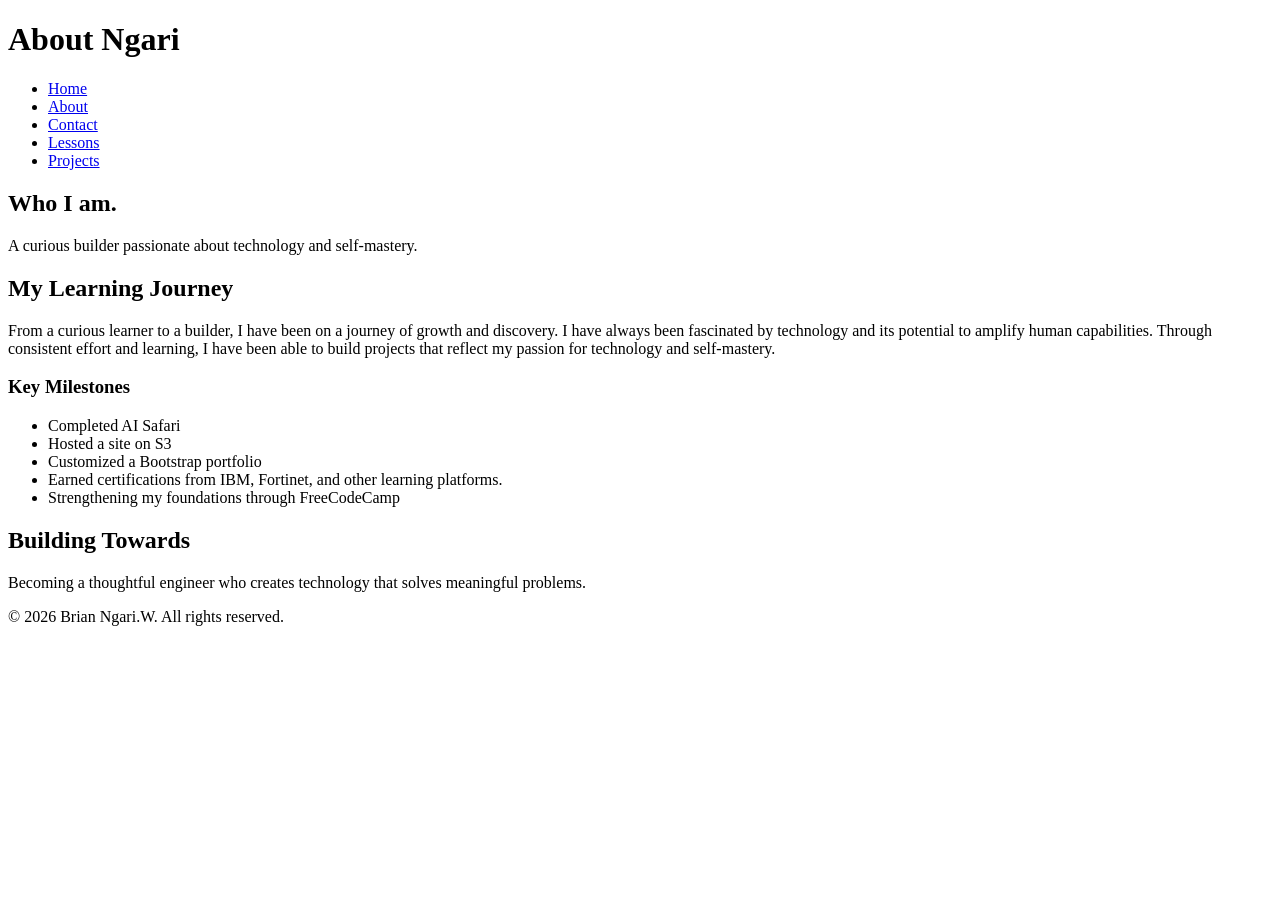
==== about.html @ 25faadaf "Refine about page content and milestones" ====
<!DOCTYPE html>
<html lang="en">
<head>
    <meta charset="UTF-8">
    <meta name="viewport" content="width=device-width, initial-scale=1.0">
    <title>About Ngari</title>
</head>
<body>
    <header>
        <h1>About Ngari</h1>
        <nav>
            <ul>
                <li><a href="index.html">Home</a></li>
                <li><a href="about.html">About</a></li>
                <li><a href="contact.html">Contact</a></li>
                <li><a href="lessons.html">Lessons</a></li>
                <li><a href="projects.html">Projects</a></li>
            </ul>
        </nav>
    </header>
    <main>
        <section>
            <h2>Who I am.</h2>
            <p>A curious builder passionate about technology and self-mastery.</p>
        </section>
        <section>
            <h2>My Learning Journey</h2>
            <p>From a curious learner to a builder, I have been on a journey of growth and discovery. I have always been fascinated by technology and its potential to amplify human capabilities. Through consistent effort and learning, I have been able to build projects that reflect my passion for technology and self-mastery.</p>
            <h3>Key Milestones</h3>
            <ul>
                <li>Completed AI Safari</li>
                <li>Hosted a site on S3</li>
                <li>Customized a Bootstrap portfolio</li>
                <li>Earned certifications from IBM, Fortinet, and other learning platforms.</li>
                <li>Strengthening my foundations through FreeCodeCamp</li>
            </ul>
        </section>
        <section>
            <h2>Building Towards</h2>
            <p>Becoming a thoughtful engineer who creates technology that solves meaningful problems.</p>
        </section>
    </main>
    <footer>
        <p>&copy; 2026 Brian Ngari.W. All rights reserved.</p>
    </footer>
</body>
</html>
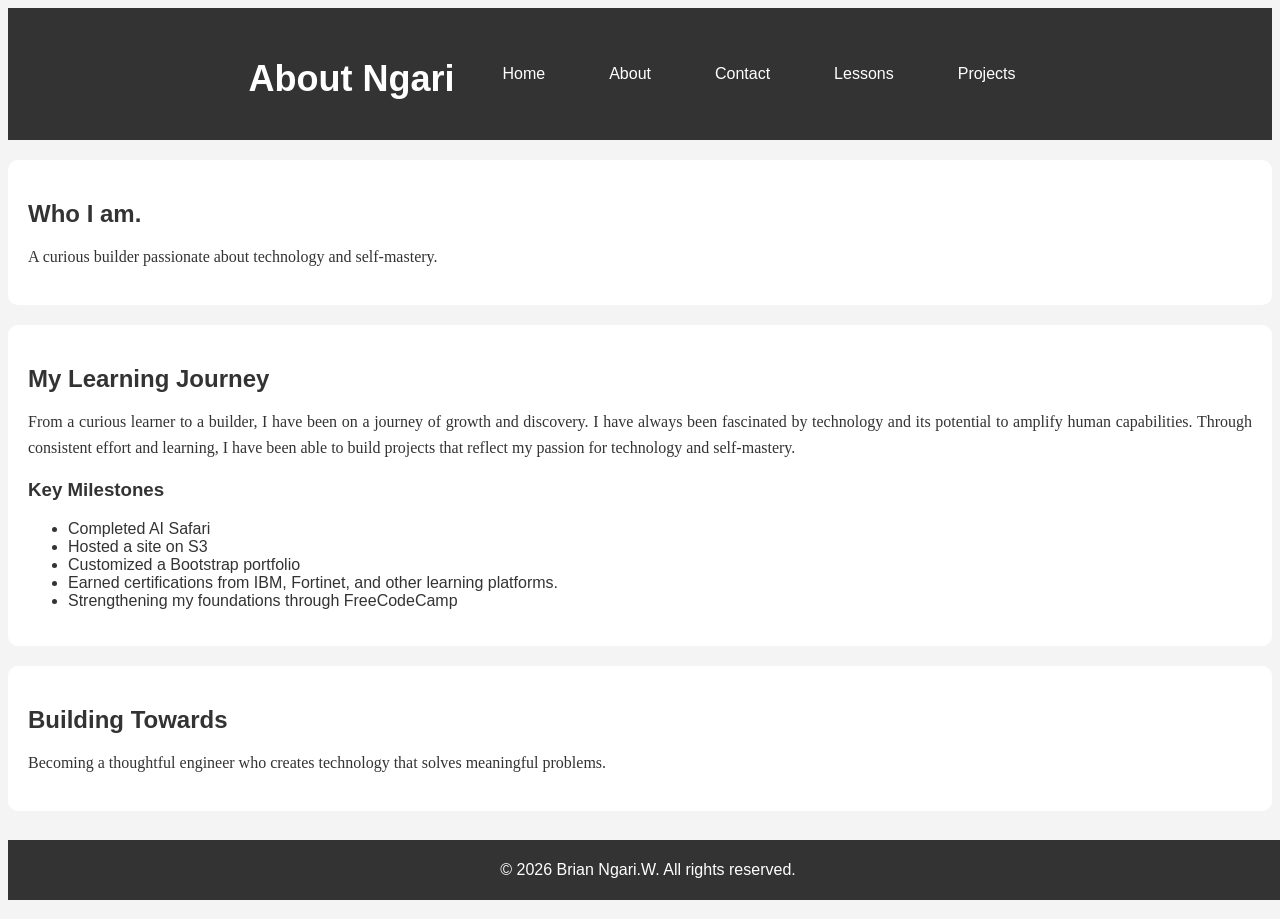
==== commit 503d83a4: "Added foundational CSS" ====
--- a/about.html
+++ b/about.html
@@ -3,13 +3,18 @@
 <head>
     <meta charset="UTF-8">
     <meta name="viewport" content="width=device-width, initial-scale=1.0">
+    <link rel="stylesheet" href="assets/css/style.css">
+    <link rel="icon" href="https://cdn-icons-png.flaticon.com/512/1077/1077012.png" type="image/png">
+
     <title>About Ngari</title>
 </head>
 <body>
     <header>
-        <h1>About Ngari</h1>
+       
         <nav>
+            
             <ul>
+                <h1>About Ngari</h1>
                 <li><a href="index.html">Home</a></li>
                 <li><a href="about.html">About</a></li>
                 <li><a href="contact.html">Contact</a></li>
--- a/assets/css/style.css
+++ b/assets/css/style.css
@@ -0,0 +1,98 @@
+body{
+    background-color: #f4f4f4;
+    color: #333;
+    font-family: Arial, sans-serif;
+    padding-bottom: 80px;
+}
+
+header{
+    background-color: #333;
+    color: #fff;
+    padding: 20px 0;
+    text-align: center;
+}
+
+nav ul{
+  background-color: #333;
+  color: #fff;
+  display: flex;
+  gap:2rem;
+  list-style: none;
+  align-items: center;
+  justify-content: center;
+  margin:0;
+  padding: 0 30px;
+
+}
+
+nav ul li a{
+  color: #fff;
+  text-decoration: none;
+  margin: 0 1rem;
+  transition: color 0.3s ease;
+} 
+
+nav a:hover {
+  color: #D4A373;
+}
+
+
+h1{
+    font-size: 36px;
+    margin-bottom: 20px;
+    text-align: center;
+    color: #fff;
+}
+
+
+
+h2{
+    font-size: 24px;
+    margin-bottom: 10px;
+}
+
+
+
+main p{
+  font-family: "Georgia", serif;
+  font-size: 16px;
+  line-height: 1.6;
+  color: #333;
+  text-align: justify;
+  word-wrap: break-word;
+}
+
+section{
+    background:white;
+    padding:20px;
+    margin:20px auto;
+    border-radius:10px;
+}
+
+article{
+    background:white;
+    padding:20px;
+    margin:20px auto;
+    border-radius:10px;
+}
+
+.section-title.tip {
+  background-color: #f9f9f9;
+  border-left: 4px solid #007BFF;
+  padding: 1rem;
+  margin: 1rem 0;
+  font-size: 15px;
+  color: #333;
+  font-style: italic;
+}
+
+
+footer{
+    background-color: #333;
+    color: #fff;
+    text-align: center;
+    position: fixed;
+    padding: 5px 0;
+    bottom: 0;
+    width: 100%;
+}
